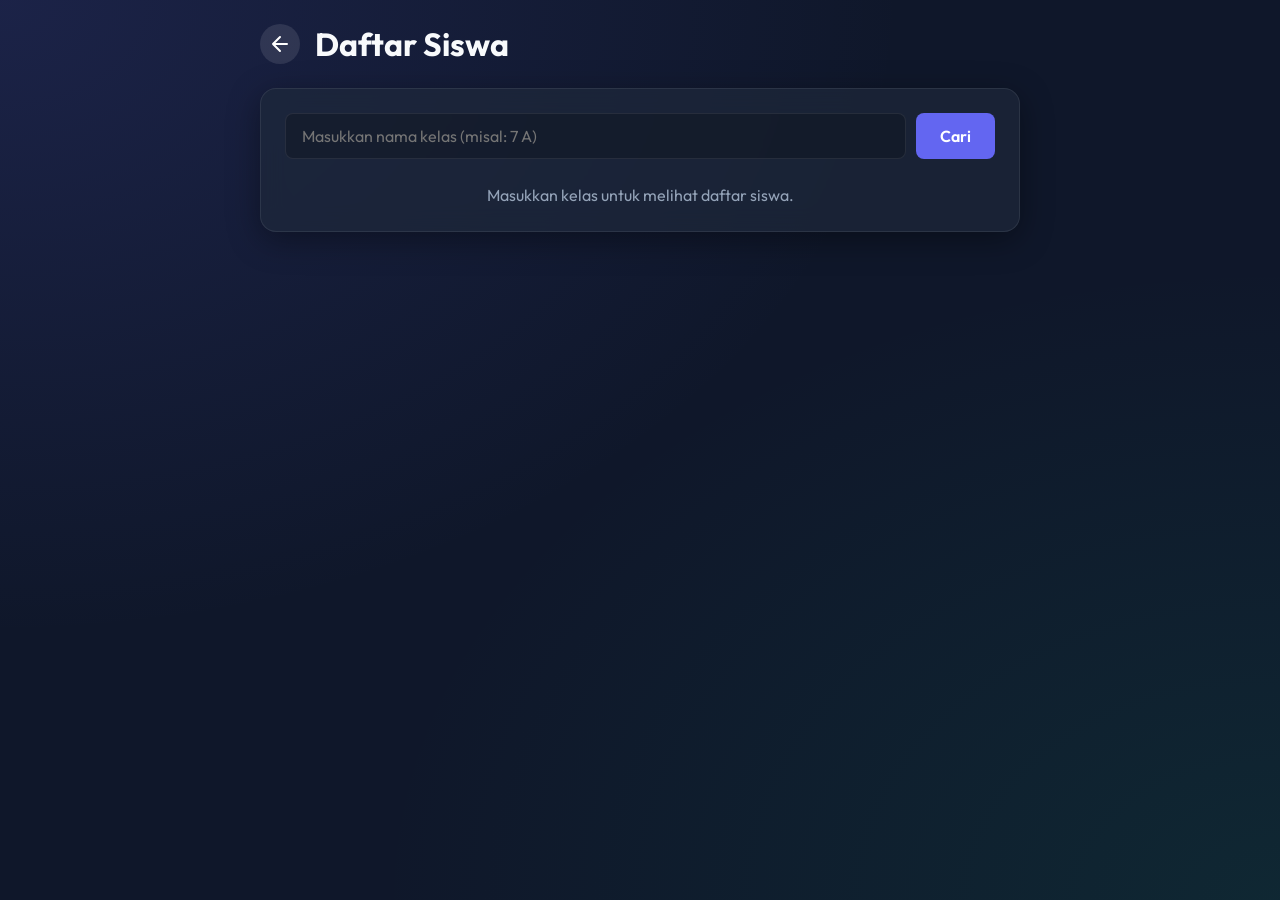
==== daftar-siswa.html @ 668f478e "Add files via upload" ====
<!DOCTYPE html>
<html lang="id">
<head>
    <meta charset="UTF-8">
    <meta name="viewport" content="width=device-width, initial-scale=1.0">
    <title>Daftar Siswa - Jurnal Mengajar</title>
    <link rel="stylesheet" href="style.css">
</head>
<body>
    <div class="container">
        <div class="top-bar">
            <a href="index.html" class="back-btn">
                <svg width="24" height="24" viewBox="0 0 24 24" fill="none" stroke="currentColor" stroke-width="2" stroke-linecap="round" stroke-linejoin="round"><path d="M19 12H5M12 19l-7-7 7-7"/></svg>
            </a>
            <h1 style="margin: 0;">Daftar Siswa</h1>
        </div>

        <div class="glass-panel">
            <div class="form-group" style="display: flex; gap: 10px;">
                <input type="text" id="input-kelas" class="form-control" placeholder="Masukkan nama kelas (misal: 7 A)">
                <button class="btn" style="width: auto;" onclick="loadDaftarSiswaPage()">Cari</button>
            </div>

            <div id="loader-daftar" class="loader hidden" style="margin-bottom:20px;"></div>
            
            <div id="daftar-siswa-container" class="student-list mt-4">
                <p style="text-align: center; color: var(--text-muted);">Masukkan kelas untuk melihat daftar siswa.</p>
            </div>
        </div>
    </div>

    <!-- Script konfigurasi dan logika -->
    <script src="app.js"></script>
    <script>
        async function loadDaftarSiswaPage() {
            const kelas = document.getElementById('input-kelas').value.trim();
            if(!kelas) { alert("Masukkan nama kelas!"); return; }

            const loader = document.getElementById('loader-daftar');
            const container = document.getElementById('daftar-siswa-container');
            
            if(GAS_URL === "YOUR_GOOGLE_APPS_SCRIPT_WEB_APP_URL_HERE") return;

            try {
                loader.classList.remove('hidden');
                container.innerHTML = '';
                
                const response = await fetch(`${GAS_URL}?action=getSiswa&kelas=${encodeURIComponent(kelas)}`);
                const result = await response.json();
                
                loader.classList.add('hidden');

                if (result.status === "success" && result.data.length > 0) {
                    result.data.forEach(siswa => {
                        const html = `
                            <div class="student-item" style="justify-content: flex-start; gap: 15px;">
                                <div style="background: rgba(255,255,255,0.1); width: 30px; height: 30px; border-radius: 50%; display: flex; align-items: center; justify-content: center; font-size: 0.8rem; font-weight: bold;">
                                    ${siswa.no}
                                </div>
                                <div class="student-name">${siswa.nama}</div>
                            </div>
                        `;
                        container.insertAdjacentHTML('beforeend', html);
                    });
                } else {
                    container.innerHTML = `<p style="color:var(--danger); text-align:center;">Kelas tidak ditemukan atau kosong.</p>`;
                }
            } catch (error) {
                loader.classList.add('hidden');
                container.innerHTML = `<p style="color:var(--danger); text-align:center;">Gagal memuat data.</p>`;
            }
        }
    </script>
</body>
</html>
---- style.css ----
@import url('https://fonts.googleapis.com/css2?family=Outfit:wght@300;400;500;600;700&display=swap');

:root {
  --primary: #6366f1; /* Indigo 500 */
  --primary-hover: #4f46e5; /* Indigo 600 */
  --bg-dark: #0f172a; /* Slate 900 */
  --bg-panel: rgba(30, 41, 59, 0.7); /* Slate 800 with opacity */
  --text-main: #f8fafc; /* Slate 50 */
  --text-muted: #94a3b8; /* Slate 400 */
  --border: rgba(255, 255, 255, 0.1);
  --success: #10b981;
  --danger: #ef4444;
  --warning: #f59e0b;
  
  --glass-bg: rgba(15, 23, 42, 0.6);
  --glass-border: rgba(255, 255, 255, 0.08);
  --glass-shadow: 0 8px 32px 0 rgba(0, 0, 0, 0.37);
}

* {
  box-sizing: border-box;
  margin: 0;
  padding: 0;
}

body {
  font-family: 'Outfit', sans-serif;
  background-color: var(--bg-dark);
  background-image: 
    radial-gradient(at 0% 0%, rgba(99, 102, 241, 0.15) 0px, transparent 50%),
    radial-gradient(at 100% 100%, rgba(16, 185, 129, 0.1) 0px, transparent 50%);
  background-attachment: fixed;
  color: var(--text-main);
  min-height: 100vh;
  line-height: 1.5;
}

/* Glassmorphism Container */
.glass-panel {
  background: var(--bg-panel);
  backdrop-filter: blur(12px);
  -webkit-backdrop-filter: blur(12px);
  border: 1px solid var(--glass-border);
  border-radius: 16px;
  box-shadow: var(--glass-shadow);
  padding: 24px;
}

/* Layout */
.container {
  max-width: 800px;
  margin: 0 auto;
  padding: 20px;
}

header {
  margin-bottom: 30px;
  text-align: center;
}

header h1 {
  font-weight: 700;
  font-size: 2rem;
  background: linear-gradient(to right, #818cf8, #c084fc);
  -webkit-background-clip: text;
  -webkit-text-fill-color: transparent;
  margin-bottom: 5px;
}

header p {
  color: var(--text-muted);
}

/* Profile Section */
.profile-card {
  display: flex;
  align-items: center;
  gap: 20px;
  margin-bottom: 30px;
}

.avatar {
  width: 80px;
  height: 80px;
  border-radius: 50%;
  background: linear-gradient(135deg, var(--primary), #c084fc);
  display: flex;
  align-items: center;
  justify-content: center;
  font-size: 2rem;
  font-weight: 700;
  color: white;
  box-shadow: 0 4px 20px rgba(99, 102, 241, 0.4);
}

.profile-info h2 {
  font-size: 1.5rem;
  margin-bottom: 4px;
}

.profile-info p {
  color: var(--text-muted);
  font-size: 0.9rem;
}

/* Schedule List */
.schedule-list {
  display: flex;
  flex-direction: column;
  gap: 15px;
}

.schedule-item {
  display: flex;
  justify-content: space-between;
  align-items: center;
  background: rgba(255, 255, 255, 0.03);
  border: 1px solid var(--glass-border);
  padding: 16px 20px;
  border-radius: 12px;
  cursor: pointer;
  transition: all 0.3s ease;
  text-decoration: none;
  color: inherit;
}

.schedule-item:hover {
  background: rgba(255, 255, 255, 0.08);
  transform: translateY(-2px);
  border-color: var(--primary);
  box-shadow: 0 4px 20px rgba(99, 102, 241, 0.15);
}

.schedule-time {
  font-weight: 600;
  color: #818cf8;
  font-size: 0.9rem;
}

.schedule-class {
  font-size: 1.25rem;
  font-weight: 700;
}

.schedule-subject {
  color: var(--text-muted);
  font-size: 0.9rem;
}

.schedule-action {
  background: var(--primary);
  color: white;
  width: 40px;
  height: 40px;
  border-radius: 50%;
  display: flex;
  align-items: center;
  justify-content: center;
  transition: background 0.3s;
}

.schedule-item:hover .schedule-action {
  background: var(--primary-hover);
}

/* Tabs */
.tabs {
  display: flex;
  gap: 10px;
  margin-bottom: 24px;
  border-bottom: 1px solid var(--glass-border);
  padding-bottom: 15px;
  overflow-x: auto;
}

.tab-btn {
  background: transparent;
  border: none;
  color: var(--text-muted);
  padding: 8px 16px;
  font-family: inherit;
  font-size: 1rem;
  font-weight: 500;
  cursor: pointer;
  border-radius: 8px;
  transition: all 0.3s;
  white-space: nowrap;
}

.tab-btn:hover {
  color: var(--text-main);
  background: rgba(255, 255, 255, 0.05);
}

.tab-btn.active {
  color: white;
  background: var(--primary);
  box-shadow: 0 4px 12px rgba(99, 102, 241, 0.3);
}

.tab-content {
  display: none;
  animation: fadeIn 0.4s ease forwards;
}

.tab-content.active {
  display: block;
}

/* Forms */
.form-group {
  margin-bottom: 20px;
}

.form-group label {
  display: block;
  margin-bottom: 8px;
  font-size: 0.9rem;
  color: var(--text-muted);
}

.form-control {
  width: 100%;
  padding: 12px 16px;
  background: rgba(0, 0, 0, 0.2);
  border: 1px solid var(--glass-border);
  border-radius: 8px;
  color: white;
  font-family: inherit;
  font-size: 1rem;
  transition: border-color 0.3s, box-shadow 0.3s;
}

.form-control:focus {
  outline: none;
  border-color: var(--primary);
  box-shadow: 0 0 0 3px rgba(99, 102, 241, 0.2);
}

/* Student List */
.student-list {
  display: flex;
  flex-direction: column;
  gap: 12px;
}

.student-item {
  display: flex;
  align-items: center;
  justify-content: space-between;
  padding: 12px 16px;
  background: rgba(255, 255, 255, 0.03);
  border-radius: 8px;
  border: 1px solid var(--glass-border);
}

.student-name {
  font-weight: 500;
}

/* Status Badges / Radios */
.status-options {
  display: flex;
  gap: 8px;
}

.status-radio {
  display: none;
}

.status-label {
  padding: 6px 12px;
  border-radius: 6px;
  font-size: 0.8rem;
  font-weight: 600;
  cursor: pointer;
  border: 1px solid var(--glass-border);
  transition: all 0.2s;
}

.status-radio:checked + .status-label[data-status="H"] {
  background: var(--success);
  color: white;
  border-color: var(--success);
}

.status-radio:checked + .status-label[data-status="S"] {
  background: var(--warning);
  color: white;
  border-color: var(--warning);
}

.status-radio:checked + .status-label[data-status="I"] {
  background: var(--primary);
  color: white;
  border-color: var(--primary);
}

.status-radio:checked + .status-label[data-status="A"] {
  background: var(--danger);
  color: white;
  border-color: var(--danger);
}

.nilai-input {
  width: 80px;
  text-align: center;
}

/* Buttons */
.btn {
  display: inline-block;
  padding: 12px 24px;
  background: var(--primary);
  color: white;
  border: none;
  border-radius: 8px;
  font-family: inherit;
  font-size: 1rem;
  font-weight: 600;
  cursor: pointer;
  transition: all 0.3s;
  width: 100%;
  text-align: center;
}

.btn:hover {
  background: var(--primary-hover);
  transform: translateY(-2px);
  box-shadow: 0 4px 15px rgba(99, 102, 241, 0.4);
}

.btn:active {
  transform: translateY(0);
}

/* Utilities */
.text-center { text-align: center; }
.mt-4 { margin-top: 24px; }
.mb-4 { margin-bottom: 24px; }
.hidden { display: none !important; }

/* Loaders */
.loader {
  border: 3px solid rgba(255,255,255,0.1);
  border-top: 3px solid var(--primary);
  border-radius: 50%;
  width: 24px;
  height: 24px;
  animation: spin 1s linear infinite;
  margin: 0 auto;
}

@keyframes spin {
  0% { transform: rotate(0deg); }
  100% { transform: rotate(360deg); }
}

@keyframes fadeIn {
  from { opacity: 0; transform: translateY(10px); }
  to { opacity: 1; transform: translateY(0); }
}

/* Top bar back button */
.top-bar {
  display: flex;
  align-items: center;
  gap: 15px;
  margin-bottom: 20px;
}

.back-btn {
  display: flex;
  align-items: center;
  justify-content: center;
  width: 40px;
  height: 40px;
  border-radius: 50%;
  background: rgba(255,255,255,0.1);
  color: white;
  text-decoration: none;
  transition: background 0.3s;
}

.back-btn:hover {
  background: rgba(255,255,255,0.2);
}

/* Responsive adjustments */
@media (max-width: 600px) {
  .student-item {
    flex-direction: column;
    align-items: flex-start;
    gap: 10px;
  }
  
  .status-options {
    width: 100%;
    justify-content: space-between;
  }
  
  .status-label {
    flex: 1;
    text-align: center;
  }
}
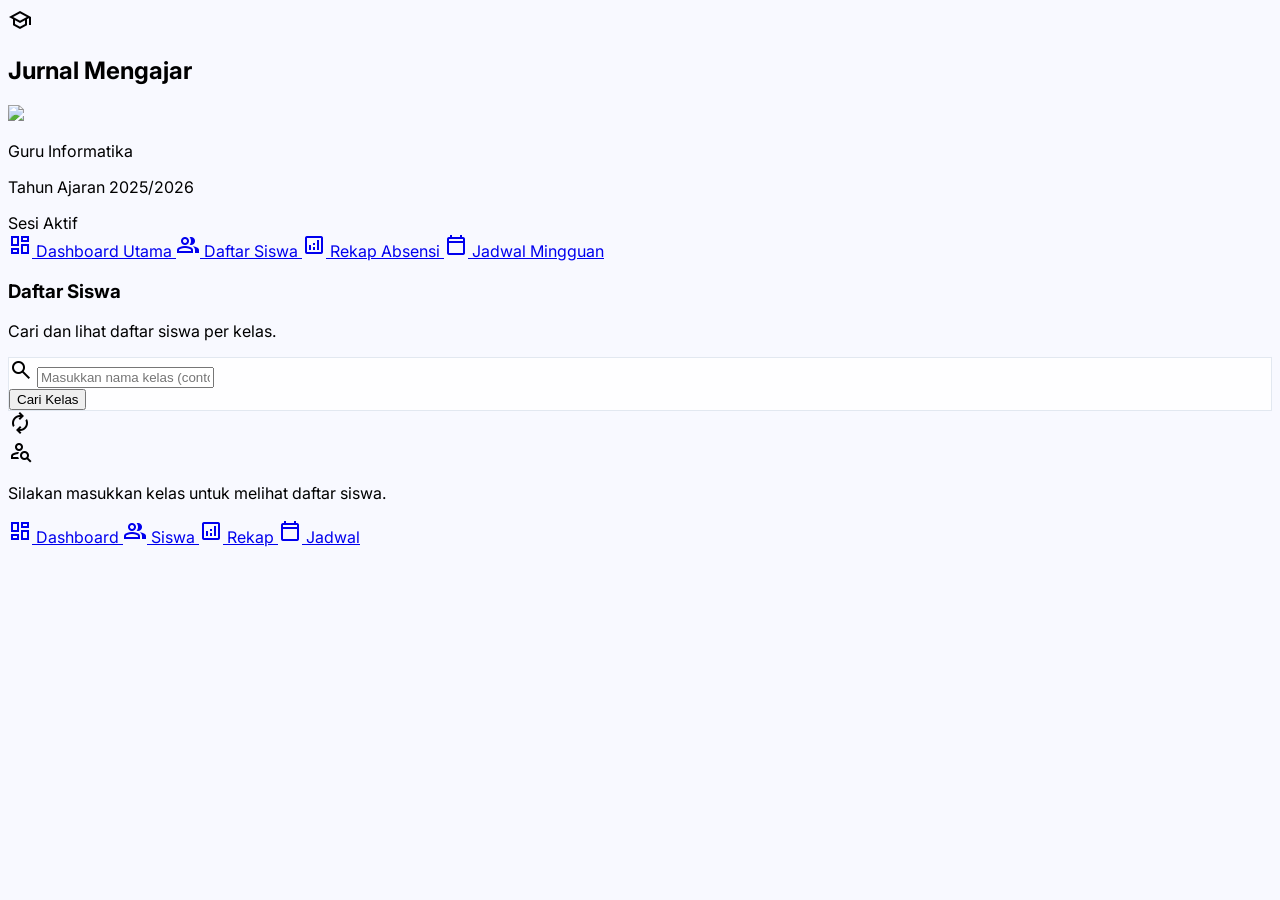
==== commit 7b741c69: "Update daftar-siswa.html" ====
--- a/daftar-siswa.html
+++ b/daftar-siswa.html
@@ -1,75 +1,262 @@
 <!DOCTYPE html>
-<html lang="id">
+<html class="light" lang="id">
 <head>
-    <meta charset="UTF-8">
-    <meta name="viewport" content="width=device-width, initial-scale=1.0">
-    <title>Daftar Siswa - Jurnal Mengajar</title>
-    <link rel="stylesheet" href="style.css">
+<meta charset="utf-8"/>
+<meta content="width=device-width, initial-scale=1.0" name="viewport"/>
+<title>Daftar Siswa - Jurnal Mengajar</title>
+<script src="https://cdn.tailwindcss.com?plugins=forms,container-queries"></script>
+<link href="https://fonts.googleapis.com/css2?family=Inter:wght@400;500;600&amp;family=Manrope:wght@600;700;800&amp;display=swap" rel="stylesheet"/>
+<link href="https://fonts.googleapis.com/css2?family=Material+Symbols+Outlined:wght,FILL@100..700,0..1&amp;display=swap" rel="stylesheet"/>
+<style>
+        .material-symbols-outlined {
+            font-variation-settings: 'FILL' 0, 'wght' 400, 'GRAD' 0, 'opsz' 24;
+        }
+        body {
+            font-family: 'Inter', sans-serif;
+            background-color: #f8f9ff;
+        }
+        .sidebar-active {
+            background-color: #6cf8bb;
+            color: #002113;
+            border-radius: 9999px;
+            font-weight: 700;
+        }
+        .glass-card {
+            background: rgba(255, 255, 255, 0.8);
+            backdrop-filter: blur(8px);
+            border: 1px solid #e2e8f0;
+        }
+    </style>
+<script id="tailwind-config">
+        tailwind.config = {
+          darkMode: "class",
+          theme: {
+            extend: {
+              "colors": {
+                      "primary": "#004ac6",
+                      "on-primary": "#ffffff",
+                      "primary-fixed": "#dbe1ff",
+                      "secondary": "#006c49",
+                      "on-secondary": "#ffffff",
+                      "secondary-fixed": "#6ffbbe",
+                      "secondary-container": "#6cf8bb",
+                      "on-secondary-container": "#00714d",
+                      "on-secondary-fixed": "#002113",
+                      "tertiary": "#525657",
+                      "background": "#f8f9ff",
+                      "surface": "#f8f9ff",
+                      "surface-container-low": "#eff4ff",
+                      "on-surface": "#0d1c2e",
+                      "on-surface-variant": "#434655",
+                      "outline-variant": "#c3c6d7",
+                      "danger": "#ba1a1a"
+              },
+              "fontFamily": {
+                      "headline-md": ["Manrope"],
+                      "body-md": ["Inter"],
+                      "label-sm": ["Inter"],
+                      "label-md": ["Inter"],
+                      "display-lg": ["Manrope"],
+                      "body-lg": ["Inter"],
+                      "body-sm": ["Inter"]
+              }
+            }
+          }
+        }
+    </script>
 </head>
-<body>
-    <div class="container">
-        <div class="top-bar">
-            <a href="index.html" class="back-btn">
-                <svg width="24" height="24" viewBox="0 0 24 24" fill="none" stroke="currentColor" stroke-width="2" stroke-linecap="round" stroke-linejoin="round"><path d="M19 12H5M12 19l-7-7 7-7"/></svg>
-            </a>
-            <h1 style="margin: 0;">Daftar Siswa</h1>
+<body class="flex min-h-screen bg-background">
+<!-- NavigationDrawer (Persistent Sidebar for Desktop) -->
+<aside class="hidden md:flex flex-col h-full w-[280px] fixed left-0 top-0 z-40 bg-surface-container-low border-r border-outline-variant py-8 transition-all duration-200">
+<div class="px-6 mb-8 flex items-center gap-3">
+<div class="w-10 h-10 rounded-full bg-primary flex items-center justify-center text-on-primary">
+<span class="material-symbols-outlined">school</span>
+</div>
+<h1 class="font-headline-md text-2xl font-bold text-primary">Jurnal Mengajar</h1>
+</div>
+<!-- Profile Header -->
+<div class="flex flex-col items-start px-6 mb-8">
+<img id="foto-profil-sidebar" class="w-12 h-12 rounded-full mb-3 object-cover border-2 border-primary-fixed" data-alt="Profil Guru" src="https://lh3.googleusercontent.com/aida-public/[base64]"/>
+<p id="nama-guru-sidebar" class="font-headline-md text-lg text-primary font-bold">Guru Informatika</p>
+<p id="tahun-ajaran-sidebar" class="font-body-sm text-on-surface-variant">Tahun Ajaran 2025/2026</p>
+<span class="inline-flex items-center px-2 py-0.5 rounded-full bg-secondary-container text-on-secondary-fixed text-sm mt-2 font-bold">Sesi Aktif</span>
+</div>
+<nav class="flex flex-col gap-1">
+<!-- Dashboard -->
+<a class="text-on-surface-variant hover:bg-surface-variant mx-2 px-4 py-3 flex items-center gap-3 cursor-pointer transition-all duration-200" href="index.html">
+<span class="material-symbols-outlined">dashboard</span>
+<span class="font-body-md">Dashboard Utama</span>
+</a>
+<!-- Students (Active) -->
+<a class="bg-secondary-container text-on-secondary-container rounded-full mx-2 px-4 py-3 font-bold flex items-center gap-3 cursor-pointer transition-all duration-200" href="daftar-siswa.html">
+<span class="material-symbols-outlined">group</span>
+<span class="font-body-md">Daftar Siswa</span>
+</a>
+<!-- Attendance Recap -->
+<a class="text-on-surface-variant hover:bg-surface-variant mx-2 px-4 py-3 flex items-center gap-3 cursor-pointer transition-all duration-200" href="rekap-absensi.html">
+<span class="material-symbols-outlined">analytics</span>
+<span class="font-body-md">Rekap Absensi</span>
+</a>
+<!-- Weekly Schedule -->
+<a class="text-on-surface-variant hover:bg-surface-variant mx-2 px-4 py-3 flex items-center gap-3 cursor-pointer transition-all duration-200" href="jadwal-mingguan.html">
+<span class="material-symbols-outlined">calendar_today</span>
+<span class="font-body-md">Jadwal Mingguan</span>
+</a>
+</nav>
+</aside>
+
+<!-- Main Content Area -->
+<main class="flex-1 md:ml-[280px] pb-24 md:pb-8">
+    <div class="px-4 md:px-6 py-8 max-w-7xl mx-auto">
+        
+        <!-- Header Section -->
+        <section class="mb-8">
+            <h3 class="font-display-lg text-3xl md:text-4xl text-on-surface font-bold">Daftar Siswa</h3>
+            <p class="font-body-lg text-tertiary mt-2">Cari dan lihat daftar siswa per kelas.</p>
+        </section>
+
+        <!-- Search Bar -->
+        <div class="glass-card rounded-xl p-6 mb-8 flex flex-col md:flex-row gap-4 items-center shadow-sm">
+            <div class="relative w-full md:w-2/3">
+                <span class="material-symbols-outlined absolute left-4 top-1/2 -translate-y-1/2 text-tertiary">search</span>
+                <input type="text" id="input-kelas" class="w-full pl-12 pr-4 py-3 rounded-lg border border-outline-variant bg-white focus:outline-none focus:ring-2 focus:ring-primary focus:border-transparent transition-all" placeholder="Masukkan nama kelas (contoh: 7 A, 9 D)">
+            </div>
+            <button onclick="loadDaftarSiswaPage()" class="w-full md:w-auto px-8 py-3 bg-primary text-on-primary rounded-lg font-bold hover:bg-blue-700 transition-colors shadow-md flex justify-center items-center gap-2">
+                Cari Kelas
+            </button>
         </div>
 
-        <div class="glass-panel">
-            <div class="form-group" style="display: flex; gap: 10px;">
-                <input type="text" id="input-kelas" class="form-control" placeholder="Masukkan nama kelas (misal: 7 A)">
-                <button class="btn" style="width: auto;" onclick="loadDaftarSiswaPage()">Cari</button>
-            </div>
-
-            <div id="loader-daftar" class="loader hidden" style="margin-bottom:20px;"></div>
-            
-            <div id="daftar-siswa-container" class="student-list mt-4">
-                <p style="text-align: center; color: var(--text-muted);">Masukkan kelas untuk melihat daftar siswa.</p>
+        <!-- Loader -->
+        <div id="loader-daftar" class="hidden flex justify-center items-center py-12">
+            <span class="material-symbols-outlined animate-spin text-4xl text-primary">autorenew</span>
+        </div>
+
+        <!-- Student Grid -->
+        <div id="daftar-siswa-container" class="grid grid-cols-1 sm:grid-cols-2 lg:grid-cols-3 gap-6">
+            <div class="col-span-full text-center py-12 bg-white rounded-xl border border-dashed border-outline-variant">
+                <span class="material-symbols-outlined text-5xl text-tertiary mb-2">person_search</span>
+                <p class="text-tertiary">Silakan masukkan kelas untuk melihat daftar siswa.</p>
             </div>
         </div>
     </div>
-
-    <!-- Script konfigurasi dan logika -->
-    <script src="app.js"></script>
-    <script>
-        async function loadDaftarSiswaPage() {
-            const kelas = document.getElementById('input-kelas').value.trim();
-            if(!kelas) { alert("Masukkan nama kelas!"); return; }
-
-            const loader = document.getElementById('loader-daftar');
-            const container = document.getElementById('daftar-siswa-container');
+</main>
+
+<!-- BottomNavBar (Mobile Only) -->
+<nav class="md:hidden fixed bottom-0 left-0 w-full flex justify-around items-center px-4 bg-surface border-t border-outline-variant h-20 z-50">
+<a class="flex flex-col items-center justify-center text-on-surface-variant active:scale-95 transition-transform duration-150" href="index.html">
+<span class="material-symbols-outlined">dashboard</span>
+<span class="font-label-sm text-xs mt-1">Dashboard</span>
+</a>
+<a class="flex flex-col items-center justify-center text-primary font-bold active:scale-95 transition-transform duration-150" href="daftar-siswa.html">
+<span class="material-symbols-outlined">group</span>
+<span class="font-label-sm text-xs mt-1">Siswa</span>
+</a>
+<a class="flex flex-col items-center justify-center text-on-surface-variant active:scale-95 transition-transform duration-150" href="rekap-absensi.html">
+<span class="material-symbols-outlined">analytics</span>
+<span class="font-label-sm text-xs mt-1">Rekap</span>
+</a>
+<a class="flex flex-col items-center justify-center text-on-surface-variant active:scale-95 transition-transform duration-150" href="jadwal-mingguan.html">
+<span class="material-symbols-outlined">calendar_today</span>
+<span class="font-label-sm text-xs mt-1">Jadwal</span>
+</a>
+</nav>
+
+<!-- Scripts -->
+<script src="app.js"></script>
+<script>
+    async function loadDaftarSiswaPage() {
+        const kelas = document.getElementById('input-kelas').value.trim();
+        if(!kelas) { alert("Masukkan nama kelas!"); return; }
+
+        const loader = document.getElementById('loader-daftar');
+        const container = document.getElementById('daftar-siswa-container');
+        
+        if(GAS_URL === "YOUR_GOOGLE_APPS_SCRIPT_WEB_APP_URL_HERE") return;
+
+        try {
+            loader.classList.remove('hidden');
+            container.innerHTML = '';
             
-            if(GAS_URL === "YOUR_GOOGLE_APPS_SCRIPT_WEB_APP_URL_HERE") return;
-
-            try {
-                loader.classList.remove('hidden');
-                container.innerHTML = '';
-                
-                const response = await fetch(`${GAS_URL}?action=getSiswa&kelas=${encodeURIComponent(kelas)}`);
-                const result = await response.json();
-                
-                loader.classList.add('hidden');
-
-                if (result.status === "success" && result.data.length > 0) {
-                    result.data.forEach(siswa => {
-                        const html = `
-                            <div class="student-item" style="justify-content: flex-start; gap: 15px;">
-                                <div style="background: rgba(255,255,255,0.1); width: 30px; height: 30px; border-radius: 50%; display: flex; align-items: center; justify-content: center; font-size: 0.8rem; font-weight: bold;">
-                                    ${siswa.no}
-                                </div>
-                                <div class="student-name">${siswa.nama}</div>
+            const response = await fetch(`${GAS_URL}?action=getSiswa&kelas=${encodeURIComponent(kelas)}`);
+            const result = await response.json();
+            
+            loader.classList.add('hidden');
+
+            if (result.status === "success" && result.data.length > 0) {
+                // Background colors for avatars
+                const avatarColors = [
+                    'bg-red-100 text-red-700', 
+                    'bg-orange-100 text-orange-700',
+                    'bg-amber-100 text-amber-700',
+                    'bg-green-100 text-green-700',
+                    'bg-emerald-100 text-emerald-700',
+                    'bg-teal-100 text-teal-700',
+                    'bg-cyan-100 text-cyan-700',
+                    'bg-blue-100 text-blue-700',
+                    'bg-indigo-100 text-indigo-700',
+                    'bg-violet-100 text-violet-700',
+                    'bg-purple-100 text-purple-700',
+                    'bg-fuchsia-100 text-fuchsia-700',
+                    'bg-pink-100 text-pink-700',
+                    'bg-rose-100 text-rose-700'
+                ];
+
+                result.data.forEach(siswa => {
+                    // Extract initials (up to 2 characters)
+                    let initials = "";
+                    if(siswa.nama) {
+                        const words = siswa.nama.split(" ").filter(w => w.length > 0);
+                        initials += words[0][0];
+                        if(words.length > 1) {
+                            initials += words[1][0];
+                        }
+                    }
+                    initials = initials.toUpperCase();
+                    
+                    const colorClass = avatarColors[(siswa.no - 1) % avatarColors.length];
+
+                    const html = `
+                        <div class="glass-card rounded-xl p-4 flex items-center gap-4 hover:shadow-md transition-all duration-300 hover:-translate-y-1">
+                            <div class="w-14 h-14 rounded-full flex items-center justify-center font-bold text-lg ${colorClass} shrink-0 shadow-sm border border-white">
+                                ${initials}
                             </div>
-                        `;
-                        container.insertAdjacentHTML('beforeend', html);
-                    });
-                } else {
-                    container.innerHTML = `<p style="color:var(--danger); text-align:center;">Kelas tidak ditemukan atau kosong.</p>`;
-                }
-            } catch (error) {
-                loader.classList.add('hidden');
-                container.innerHTML = `<p style="color:var(--danger); text-align:center;">Gagal memuat data.</p>`;
+                            <div class="overflow-hidden">
+                                <h4 class="font-headline-md text-base md:text-lg text-on-surface font-semibold truncate" title="${siswa.nama}">${siswa.nama}</h4>
+                                <p class="font-body-sm text-tertiary mt-0.5">No. Absen: ${siswa.no}</p>
+                            </div>
+                        </div>
+                    `;
+                    container.insertAdjacentHTML('beforeend', html);
+                });
+            } else {
+                container.innerHTML = `
+                <div class="col-span-full text-center py-12 bg-white rounded-xl border border-dashed border-red-300">
+                    <span class="material-symbols-outlined text-5xl text-red-400 mb-2">error</span>
+                    <p class="text-red-500 font-medium">Kelas tidak ditemukan atau daftar siswa kosong.</p>
+                </div>`;
             }
-        }
-    </script>
+        } catch (error) {
+            loader.classList.add('hidden');
+            container.innerHTML = `
+            <div class="col-span-full text-center py-12 bg-white rounded-xl border border-dashed border-red-300">
+                <span class="material-symbols-outlined text-5xl text-red-400 mb-2">wifi_off</span>
+                <p class="text-red-500 font-medium">Gagal memuat data dari server. Periksa koneksi Anda.</p>
+            </div>`;
+        }
+    }
+
+    // Input form submit on enter
+    document.getElementById('input-kelas').addEventListener('keypress', function (e) {
+        if (e.key === 'Enter') {
+            loadDaftarSiswaPage();
+        }
+    });
+
+    document.addEventListener('DOMContentLoaded', () => {
+        if (typeof loadProfil === 'function') {
+            loadProfil();
+        }
+    });
+</script>
 </body>
 </html>
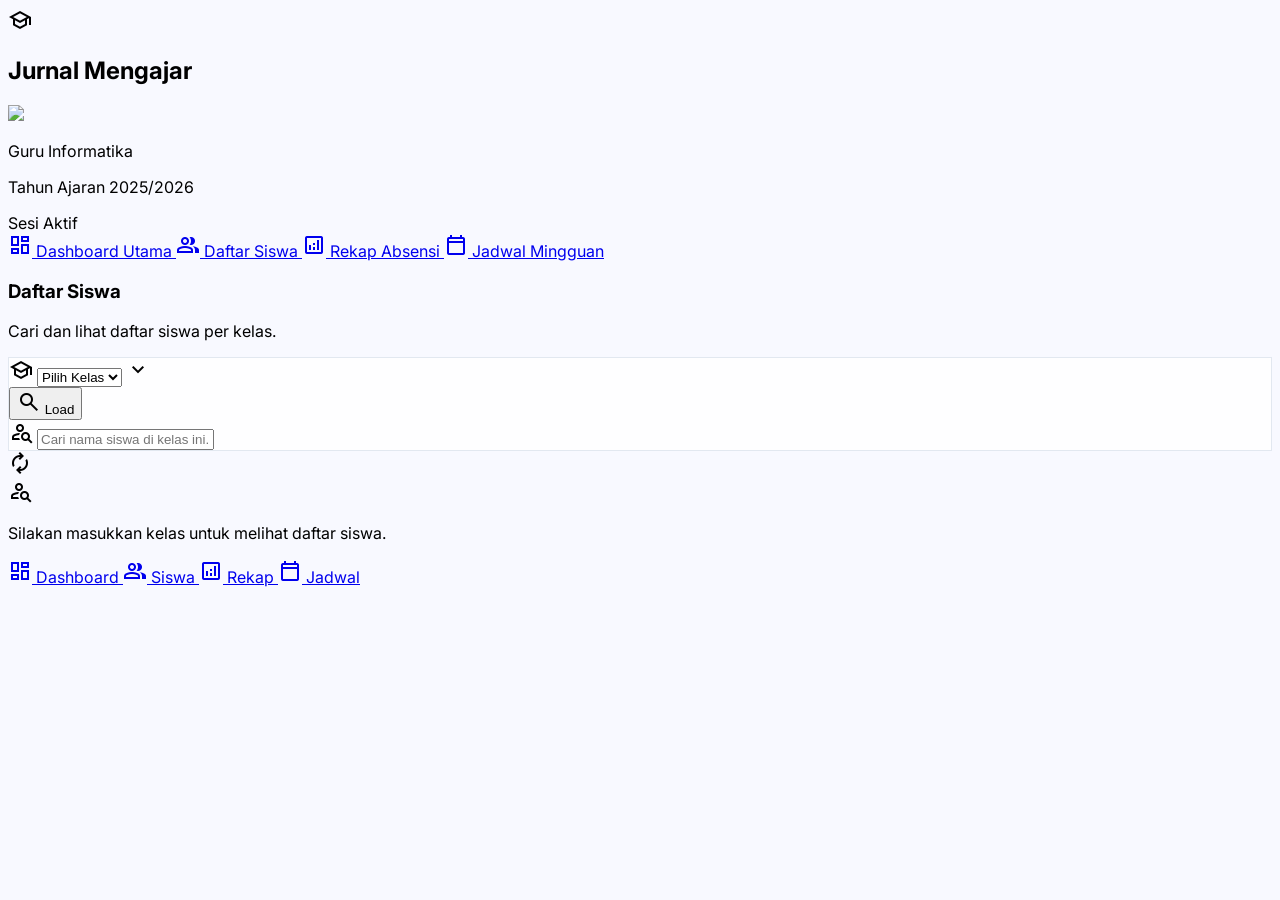
==== commit 2f2167fa: "Update daftar-siswa.html" ====
--- a/daftar-siswa.html
+++ b/daftar-siswa.html
@@ -115,15 +115,46 @@
             <p class="font-body-lg text-tertiary mt-2">Cari dan lihat daftar siswa per kelas.</p>
         </section>
 
-        <!-- Search Bar -->
+        <!-- Search & Filter Controls -->
         <div class="glass-card rounded-xl p-6 mb-8 flex flex-col md:flex-row gap-4 items-center shadow-sm">
-            <div class="relative w-full md:w-2/3">
-                <span class="material-symbols-outlined absolute left-4 top-1/2 -translate-y-1/2 text-tertiary">search</span>
-                <input type="text" id="input-kelas" class="w-full pl-12 pr-4 py-3 rounded-lg border border-outline-variant bg-white focus:outline-none focus:ring-2 focus:ring-primary focus:border-transparent transition-all" placeholder="Masukkan nama kelas (contoh: 7 A, 9 D)">
+            
+            <!-- Class Dropdown -->
+            <div class="relative w-full md:w-1/3">
+                <span class="material-symbols-outlined absolute left-4 top-1/2 -translate-y-1/2 text-tertiary">school</span>
+                <select id="input-kelas" class="w-full pl-12 pr-10 py-3 rounded-lg border border-outline-variant bg-white focus:outline-none focus:ring-2 focus:ring-primary focus:border-transparent transition-all appearance-none cursor-pointer text-on-surface">
+                    <option value="" disabled selected>Pilih Kelas</option>
+                    <optgroup label="Kelas 7">
+                        <option value="7 A">7 A</option>
+                        <option value="7 B">7 B</option>
+                        <option value="7 C">7 C</option>
+                        <option value="7 D">7 D</option>
+                    </optgroup>
+                    <optgroup label="Kelas 8">
+                        <option value="8 A">8 A</option>
+                        <option value="8 B">8 B</option>
+                        <option value="8 C">8 C</option>
+                        <option value="8 D">8 D</option>
+                    </optgroup>
+                    <optgroup label="Kelas 9">
+                        <option value="9 A">9 A</option>
+                        <option value="9 B">9 B</option>
+                        <option value="9 C">9 C</option>
+                        <option value="9 D">9 D</option>
+                    </optgroup>
+                </select>
+                <span class="material-symbols-outlined absolute right-4 top-1/2 -translate-y-1/2 text-tertiary pointer-events-none">expand_more</span>
             </div>
-            <button onclick="loadDaftarSiswaPage()" class="w-full md:w-auto px-8 py-3 bg-primary text-on-primary rounded-lg font-bold hover:bg-blue-700 transition-colors shadow-md flex justify-center items-center gap-2">
-                Cari Kelas
+
+            <button onclick="loadDaftarSiswaPage()" class="w-full md:w-auto px-6 py-3 bg-primary text-on-primary rounded-lg font-bold hover:bg-blue-700 transition-colors shadow-md flex justify-center items-center gap-2">
+                <span class="material-symbols-outlined">search</span> Load
             </button>
+
+            <!-- Name Filter Input (Local Search) -->
+            <div class="relative w-full md:w-2/3 md:ml-4">
+                <span class="material-symbols-outlined absolute left-4 top-1/2 -translate-y-1/2 text-tertiary">person_search</span>
+                <input type="text" id="input-nama" onkeyup="filterSiswa()" class="w-full pl-12 pr-4 py-3 rounded-lg border border-outline-variant bg-white focus:outline-none focus:ring-2 focus:ring-secondary focus:border-transparent transition-all" placeholder="Cari nama siswa di kelas ini...">
+            </div>
+            
         </div>
 
         <!-- Loader -->
@@ -216,7 +247,7 @@
                     const colorClass = avatarColors[(siswa.no - 1) % avatarColors.length];
 
                     const html = `
-                        <div class="glass-card rounded-xl p-4 flex items-center gap-4 hover:shadow-md transition-all duration-300 hover:-translate-y-1">
+                        <div class="student-card glass-card rounded-xl p-4 flex items-center gap-4 hover:shadow-md transition-all duration-300 hover:-translate-y-1" data-nama="${siswa.nama.toLowerCase()}">
                             <div class="w-14 h-14 rounded-full flex items-center justify-center font-bold text-lg ${colorClass} shrink-0 shadow-sm border border-white">
                                 ${initials}
                             </div>
@@ -245,11 +276,27 @@
         }
     }
 
-    // Input form submit on enter
-    document.getElementById('input-kelas').addEventListener('keypress', function (e) {
-        if (e.key === 'Enter') {
-            loadDaftarSiswaPage();
-        }
+    // Fungsi untuk memfilter siswa secara real-time berdasarkan input nama
+    function filterSiswa() {
+        const input = document.getElementById('input-nama').value.toLowerCase();
+        const cards = document.querySelectorAll('.student-card');
+        
+        let matchCount = 0;
+        cards.forEach(card => {
+            const nama = card.getAttribute('data-nama');
+            if (nama.includes(input)) {
+                card.style.display = 'flex';
+                matchCount++;
+            } else {
+                card.style.display = 'none';
+            }
+        });
+    }
+
+    // Event listener jika menekan Enter di dropdown kelas
+    document.getElementById('input-kelas').addEventListener('change', function () {
+        loadDaftarSiswaPage();
+        document.getElementById('input-nama').value = ''; // Reset search name
     });
 
     document.addEventListener('DOMContentLoaded', () => {
